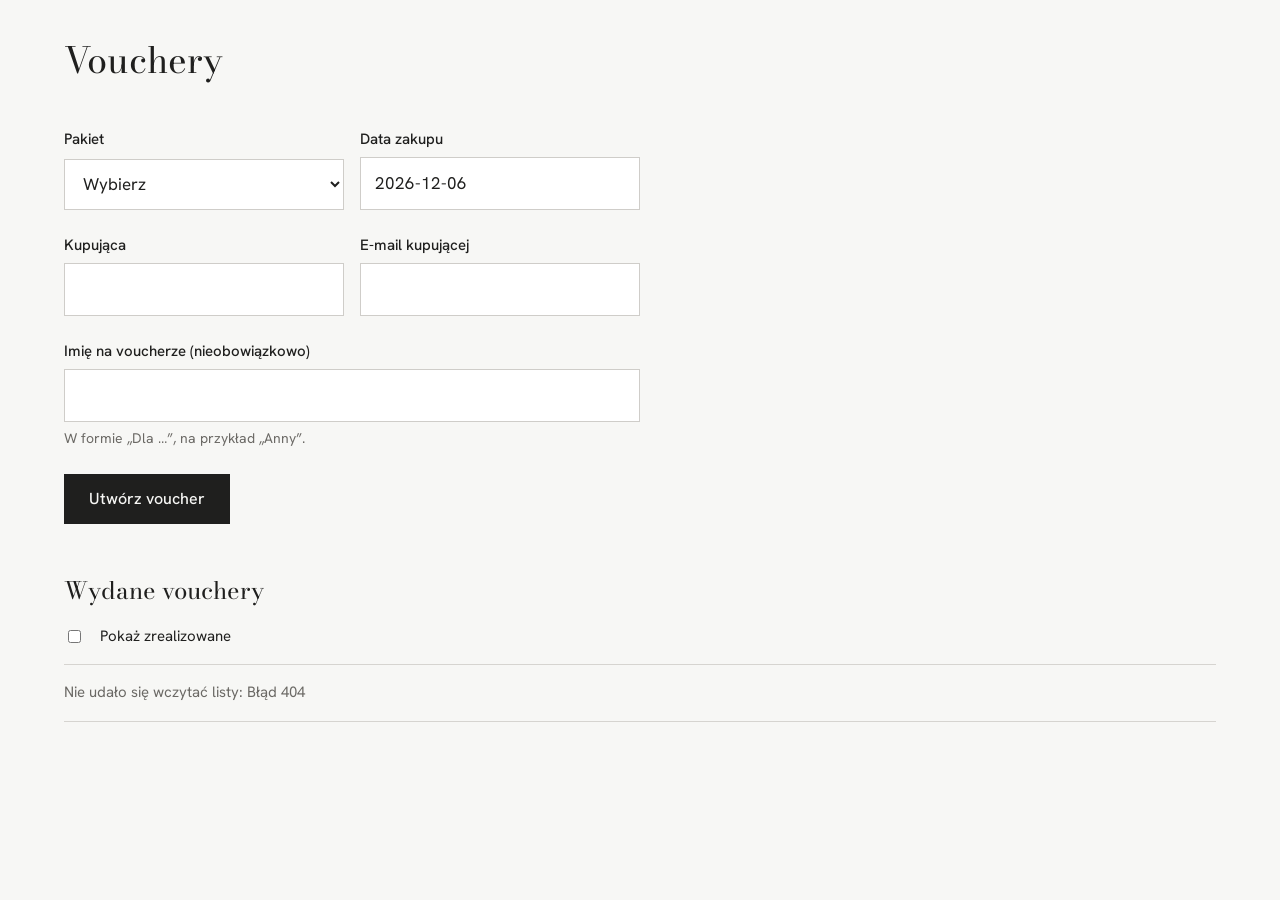
==== admin/index.html @ c0709812 "Panel voucherów: generator PDF, lista kodów w D1, wysyłka do kupującej /admin/ z formularzem tworzen" ====
<!doctype html>
<html lang="pl">
<head>
  <meta charset="utf-8">
  <meta name="viewport" content="width=device-width, initial-scale=1">
  <title>Vouchery – panel</title>
  <meta name="robots" content="noindex, nofollow">
  <link rel="stylesheet" href="/assets/style.css">
  <style>
    .panel { padding: 2rem var(--margines) 4rem; }
    .panel h1 { font-family: var(--serif); font-weight: 400; font-size: 2.25rem; margin: 0 0 1.5rem; }
    .panel h2 { font-family: var(--serif); font-weight: 400; font-size: 1.5rem; margin: 3rem 0 1rem; }
    .lista { list-style: none; margin: 0; padding: 0; border-top: 1px solid var(--linia); }
    .lista li { border-bottom: 1px solid var(--linia); padding: 1rem 0; display: grid; gap: 0.4rem; }
    .lista .kod { font-weight: 600; letter-spacing: 0.02em; }
    .lista .opis { color: var(--srebro); font-size: 0.9375rem; }
    .lista .akcje { display: flex; flex-wrap: wrap; gap: 0.5rem; margin-top: 0.25rem; }
    .lista button, .lista a.maly { font: 500 0.875rem/1 var(--sans); padding: 0.6rem 0.9rem; border: 1px solid var(--grafit); background: transparent; color: var(--grafit); text-decoration: none; cursor: pointer; }
    .lista button:hover, .lista a.maly:hover { background: var(--grafit); color: var(--papier); }
    .zrealizowany { opacity: 0.55; }
    .filtr { display: flex; gap: 1rem; align-items: center; margin-bottom: 1rem; font-size: 0.9375rem; }
  </style>
</head>
<body>
  <main class="panel">
    <h1>Vouchery</h1>

    <form class="formularz" id="nowy" novalidate>
      <div class="para">
        <div class="pole">
          <label for="pakiet">Pakiet</label>
          <select id="pakiet" name="pakiet" required>
            <option value="">Wybierz</option>
            <option>Kadr</option>
            <option>Seria</option>
            <option>Opowieść</option>
          </select>
        </div>
        <div class="pole">
          <label for="data_zakupu">Data zakupu</label>
          <input type="text" id="data_zakupu" name="data_zakupu" inputmode="numeric" placeholder="RRRR-MM-DD">
        </div>
      </div>
      <div class="para">
        <div class="pole">
          <label for="kupujaca">Kupująca</label>
          <input type="text" id="kupujaca" name="kupujaca" required>
        </div>
        <div class="pole">
          <label for="email">E-mail kupującej</label>
          <input type="email" id="email" name="email" required>
        </div>
      </div>
      <div class="pole">
        <label for="dla">Imię na voucherze (nieobowiązkowo)</label>
        <input type="text" id="dla" name="dla">
        <small>W formie „Dla …”, na przykład „Anny”.</small>
      </div>
      <div><button class="przycisk" type="submit">Utwórz voucher</button></div>
      <p class="komunikat" role="status" hidden></p>
    </form>

    <h2>Wydane vouchery</h2>
    <label class="filtr"><input type="checkbox" id="pokazZrealizowane"> Pokaż zrealizowane</label>
    <ul class="lista" id="lista"><li class="opis">Wczytywanie…</li></ul>
  </main>

  <script>
  (function () {
    const MIES = ["stycznia","lutego","marca","kwietnia","maja","czerwca","lipca","sierpnia","września","października","listopada","grudnia"];
    const slownie = (iso) => { if (!iso) return ""; const [r,m,d] = iso.slice(0,10).split("-").map(Number); return `${d} ${MIES[m-1]} ${r}`; };
    const dzis = new Date().toISOString().slice(0,10);
    document.getElementById("data_zakupu").value = dzis;

    const form = document.getElementById("nowy");
    const kom = form.querySelector(".komunikat");
    const pokaz = (t) => { kom.textContent = t; kom.hidden = false; };
    const lista = document.getElementById("lista");
    const filtr = document.getElementById("pokazZrealizowane");

    async function api(url, opcje) {
      const r = await fetch(url, opcje);
      const j = await r.json().catch(() => ({}));
      if (!r.ok) throw new Error(j.komunikat || "Błąd " + r.status);
      return j;
    }

    function el(tag, tekst, klasa) { const e = document.createElement(tag); if (tekst) e.textContent = tekst; if (klasa) e.className = klasa; return e; }

    async function wczytaj() {
      try {
        const { vouchery } = await api("/api/admin/vouchery");
        lista.innerHTML = "";
        const widoczne = vouchery.filter(v => filtr.checked || !v.zrealizowany_at);
        if (!widoczne.length) { lista.appendChild(el("li", "Brak voucherów do pokazania.", "opis")); return; }
        for (const v of widoczne) {
          const li = el("li", "", v.zrealizowany_at ? "zrealizowany" : "");
          li.appendChild(el("span", `${v.kod}  ${v.pakiet}`, "kod"));
          const opis = [`${v.kupujaca}, ${v.email}`, v.dla ? `dla ${v.dla}` : "", `ważny do ${slownie(v.wazny_do)}${v.przedluzony ? " (przedłużony)" : ""}`,
            v.wyslany_at ? `wysłany ${slownie(v.wyslany_at)}` : "jeszcze niewysłany", v.zrealizowany_at ? `zrealizowany ${slownie(v.zrealizowany_at)}` : ""].filter(Boolean).join(". ") + ".";
          li.appendChild(el("span", opis, "opis"));
          const akcje = el("div", "", "akcje");
          const pdf = el("a", "Pobierz PDF", "maly"); pdf.href = `/api/admin/vouchery/${v.kod}/pdf`; pdf.target = "_blank"; akcje.appendChild(pdf);
          const przyciski = [
            ["Wyślij do kupującej", async () => { if (!confirmuj(`Wysłać voucher ${v.kod} na ${v.email}?`)) return; return api(`/api/admin/vouchery/${v.kod}/wyslij`, { method: "POST" }); }],
            v.zrealizowany_at ? ["Cofnij realizację", () => status(v.kod, "cofnij")] : ["Oznacz jako zrealizowany", () => status(v.kod, "zrealizuj")],
          ];
          if (!v.przedluzony) przyciski.push(["Przedłuż o 3 miesiące", () => status(v.kod, "przedluz")]);
          for (const [nazwa, fn] of przyciski) {
            const b = el("button", nazwa); b.type = "button";
            b.addEventListener("click", async () => {
              b.disabled = true;
              try { const j = await fn(); if (j && j.komunikat) pokaz(j.komunikat); await wczytaj(); }
              catch (e) { pokaz(e.message); b.disabled = false; }
            });
            akcje.appendChild(b);
          }
          li.appendChild(akcje);
          lista.appendChild(li);
        }
      } catch (e) {
        lista.innerHTML = ""; lista.appendChild(el("li", "Nie udało się wczytać listy: " + e.message, "opis"));
      }
    }

    // Potwierdzenie bez okienka przeglądarki: drugie kliknięcie w ciągu 5 sekund.
    const oczekujace = new Map();
    function confirmuj(pytanie) {
      if (oczekujace.has(pytanie) && Date.now() - oczekujace.get(pytanie) < 5000) { oczekujace.delete(pytanie); return true; }
      oczekujace.set(pytanie, Date.now()); pokaz(pytanie + " Kliknij jeszcze raz, żeby potwierdzić."); return false;
    }

    const status = (kod, akcja) => api(`/api/admin/vouchery/${kod}/status`, { method: "POST", headers: { "content-type": "application/json" }, body: JSON.stringify({ akcja }) });

    form.addEventListener("submit", async (e) => {
      e.preventDefault();
      const dane = Object.fromEntries(new FormData(form));
      try {
        const { kod } = await api("/api/admin/vouchery", { method: "POST", headers: { "content-type": "application/json" }, body: JSON.stringify(dane) });
        form.reset(); document.getElementById("data_zakupu").value = dzis;
        pokaz(`Utworzono voucher ${kod}. Możesz pobrać PDF albo wysłać go kupującej z listy poniżej.`);
        await wczytaj();
      } catch (err) { pokaz(err.message); }
    });
    filtr.addEventListener("change", wczytaj);
    wczytaj();
  })();
  </script>
</body>
</html>
---- assets/style.css ----
/* Michał Ciemięga — portret i sylwetka
   Paleta wzięta ze studia: szare cyklo, papier, grafit. Bez koloru akcentu,
   bo zdjęcia są czarno-białe i to one mają być jedynym mocnym punktem. */

@font-face { font-family: "Bodoni Moda"; font-weight: 400; font-display: swap;
  src: url("fonts/bodoni-moda-latin-ext-400-normal.woff2") format("woff2");
  unicode-range: U+0100-02AF, U+0304, U+0308, U+0329, U+1E00-1E9F, U+1EF2-1EFF, U+2020, U+20A0-20AB, U+20AD-20C0, U+2113, U+2C60-2C7F, U+A720-A7FF; }
@font-face { font-family: "Bodoni Moda"; font-weight: 400; font-display: swap;
  src: url("fonts/bodoni-moda-latin-400-normal.woff2") format("woff2");
  unicode-range: U+0000-00FF, U+0131, U+0152-0153, U+02BB-02BC, U+02C6, U+02DA, U+02DC, U+0304, U+0308, U+0329, U+2000-206F, U+20AC, U+2122, U+2191, U+2193, U+2212, U+2215, U+FEFF, U+FFFD; }
@font-face { font-family: "Bodoni Moda"; font-weight: 500; font-display: swap;
  src: url("fonts/bodoni-moda-latin-ext-500-normal.woff2") format("woff2");
  unicode-range: U+0100-02AF, U+0304, U+0308, U+0329, U+1E00-1E9F, U+1EF2-1EFF, U+2020, U+20A0-20AB, U+20AD-20C0, U+2113, U+2C60-2C7F, U+A720-A7FF; }
@font-face { font-family: "Bodoni Moda"; font-weight: 500; font-display: swap;
  src: url("fonts/bodoni-moda-latin-500-normal.woff2") format("woff2");
  unicode-range: U+0000-00FF, U+0131, U+0152-0153, U+02BB-02BC, U+02C6, U+02DA, U+02DC, U+0304, U+0308, U+0329, U+2000-206F, U+20AC, U+2122, U+2191, U+2193, U+2212, U+2215, U+FEFF, U+FFFD; }
@font-face { font-family: "Hanken Grotesk"; font-weight: 400; font-display: swap;
  src: url("fonts/hanken-grotesk-latin-ext-400-normal.woff2") format("woff2");
  unicode-range: U+0100-02AF, U+0304, U+0308, U+0329, U+1E00-1E9F, U+1EF2-1EFF, U+2020, U+20A0-20AB, U+20AD-20C0, U+2113, U+2C60-2C7F, U+A720-A7FF; }
@font-face { font-family: "Hanken Grotesk"; font-weight: 400; font-display: swap;
  src: url("fonts/hanken-grotesk-latin-400-normal.woff2") format("woff2");
  unicode-range: U+0000-00FF, U+0131, U+0152-0153, U+02BB-02BC, U+02C6, U+02DA, U+02DC, U+0304, U+0308, U+0329, U+2000-206F, U+20AC, U+2122, U+2191, U+2193, U+2212, U+2215, U+FEFF, U+FFFD; }
@font-face { font-family: "Hanken Grotesk"; font-weight: 500; font-display: swap;
  src: url("fonts/hanken-grotesk-latin-ext-500-normal.woff2") format("woff2");
  unicode-range: U+0100-02AF, U+0304, U+0308, U+0329, U+1E00-1E9F, U+1EF2-1EFF, U+2020, U+20A0-20AB, U+20AD-20C0, U+2113, U+2C60-2C7F, U+A720-A7FF; }
@font-face { font-family: "Hanken Grotesk"; font-weight: 500; font-display: swap;
  src: url("fonts/hanken-grotesk-latin-500-normal.woff2") format("woff2");
  unicode-range: U+0000-00FF, U+0131, U+0152-0153, U+02BB-02BC, U+02C6, U+02DA, U+02DC, U+0304, U+0308, U+0329, U+2000-206F, U+20AC, U+2122, U+2191, U+2193, U+2212, U+2215, U+FEFF, U+FFFD; }
@font-face { font-family: "Hanken Grotesk"; font-weight: 600; font-display: swap;
  src: url("fonts/hanken-grotesk-latin-ext-600-normal.woff2") format("woff2");
  unicode-range: U+0100-02AF, U+0304, U+0308, U+0329, U+1E00-1E9F, U+1EF2-1EFF, U+2020, U+20A0-20AB, U+20AD-20C0, U+2113, U+2C60-2C7F, U+A720-A7FF; }
@font-face { font-family: "Hanken Grotesk"; font-weight: 600; font-display: swap;
  src: url("fonts/hanken-grotesk-latin-600-normal.woff2") format("woff2");
  unicode-range: U+0000-00FF, U+0131, U+0152-0153, U+02BB-02BC, U+02C6, U+02DA, U+02DC, U+0304, U+0308, U+0329, U+2000-206F, U+20AC, U+2122, U+2191, U+2193, U+2212, U+2215, U+FEFF, U+FFFD; }

:root {
  --papier: #f7f7f5;
  --cyklo: #e7e6e3;
  --cyklo-cien: #cfcdc9;
  --srebro: #6b6965;
  --grafit: #1f1f1e;
  --linia: #d6d4d0;

  --serif: "Bodoni Moda", "Didot", "Bodoni 72", Georgia, serif;
  --sans: "Hanken Grotesk", system-ui, -apple-system, "Segoe UI", sans-serif;

  --miara: 36rem;          /* szerokość kolumny tekstu, ok. 66 znaków */
  --margines: clamp(1.25rem, 5vw, 4rem);
}

*, *::before, *::after { box-sizing: border-box; }

html { -webkit-text-size-adjust: 100%; }

body {
  margin: 0;
  background: var(--papier);
  color: var(--grafit);
  font-family: var(--sans);
  font-size: 1.0625rem;
  line-height: 1.55;
  font-feature-settings: "kern", "liga";
}

img { max-width: 100%; display: block; }

a { color: inherit; text-decoration-thickness: 1px; text-underline-offset: 0.2em; }
a:hover { text-decoration-thickness: 2px; }

:focus-visible { outline: 2px solid var(--grafit); outline-offset: 3px; }

.skip {
  position: absolute; left: -999px; top: 0;
  background: var(--grafit); color: var(--papier); padding: 0.5rem 1rem;
}
.skip:focus { left: 1rem; top: 1rem; z-index: 10; }

/* ---------- Nagłówek ---------- */

.belka {
  display: flex; justify-content: space-between; align-items: baseline; gap: 1rem;
  padding: 1.25rem var(--margines);
  position: relative; z-index: 2;
}
.belka__znak { font-family: var(--serif); font-size: 1.125rem; text-decoration: none; }
.belka nav { display: flex; gap: clamp(1rem, 3vw, 2rem); font-size: 0.9375rem; }
.belka nav a { text-decoration: none; }
.belka nav a:hover { text-decoration: underline; }

/* ---------- Hero: cyklorama ----------
   Tło udaje studyjne cyklo: jasna ściana przechodzi łagodnym łukiem w podłogę.
   Ten łuk to jedyny ozdobnik strony. */

.cyklo {
  position: relative;
  margin-top: -4rem;
  padding: 7rem var(--margines) 0;
  min-height: min(100svh, 62rem);
  background:
    radial-gradient(120% 60% at 50% 100%, var(--cyklo-cien) 0%, transparent 70%),
    linear-gradient(180deg, var(--papier) 0%, var(--cyklo) 58%, var(--cyklo) 100%);
  display: grid;
  grid-template-columns: minmax(0, 1fr) minmax(0, 0.8fr);
  grid-template-rows: auto 1fr;
  column-gap: clamp(1.5rem, 4vw, 4rem);
  overflow: hidden;
}

.cyklo__nazwisko {
  grid-column: 1 / -1; grid-row: 1;
  margin: 0;
  font-family: var(--serif);
  font-weight: 400;
  font-size: clamp(3.25rem, 12.5vw, 11.5rem);
  line-height: 0.88;
  letter-spacing: -0.02em;
  position: relative; z-index: 1;
}
.cyklo__nazwisko span { display: block; }
.cyklo__nazwisko span + span { padding-left: 0.6em; }

.cyklo__opis {
  grid-column: 1; grid-row: 2; align-self: end;
  max-width: 24rem;
  padding-bottom: clamp(2.5rem, 7vw, 5rem);
}
.cyklo__opis p { margin: 0 0 1.5rem; font-size: 1.1875rem; }

.cyklo__kadr {
  grid-column: 2; grid-row: 1 / span 2;
  align-self: end;
  margin: 0;
  aspect-ratio: 4 / 5;
  width: 100%;
  max-width: 30rem;
  justify-self: end;
  margin-top: clamp(5rem, 11vw, 10rem);
  background: linear-gradient(180deg, #bdbbb7, #9c9a96);
  display: grid; place-items: end start;
  position: relative;
}
.cyklo__kadr figcaption {
  padding: 1rem; font-size: 0.8125rem; color: var(--papier);
}

/* ---------- Przyciski ---------- */

.przycisk {
  display: inline-block;
  font: 500 1rem/1 var(--sans);
  padding: 1rem 1.5rem;
  background: var(--grafit); color: var(--papier);
  border: 1px solid var(--grafit);
  text-decoration: none; cursor: pointer;
}
.przycisk:hover { background: transparent; color: var(--grafit); }
.przycisk--jasny { background: transparent; color: var(--grafit); }
.przycisk--jasny:hover { background: var(--grafit); color: var(--papier); }
.przycisk[disabled] { opacity: 0.5; cursor: wait; }

/* ---------- Sekcje ---------- */

main > section { padding: clamp(4rem, 10vw, 8rem) var(--margines); }

.naglowek {
  font-family: var(--serif);
  font-weight: 400;
  font-size: clamp(2rem, 5vw, 3.25rem);
  line-height: 1.05;
  margin: 0 0 2rem;
  max-width: 18ch;
}

.tekst { max-width: var(--miara); }
.tekst p { margin: 0 0 1rem; }
.cicho { color: var(--srebro); }

/* Oferta: dwa rodzaje sesji obok siebie, rozdzielone pionową linią jak dwa kadry na stykówce */
.oferta {
  display: grid; grid-template-columns: 1fr 1fr;
  border-top: 1px solid var(--linia);
  margin-top: 3rem;
}
.oferta article { padding: 2rem clamp(1rem, 4vw, 3rem) 0 0; }
.oferta article + article { border-left: 1px solid var(--linia); padding-left: clamp(1rem, 4vw, 3rem); }
.oferta h3 {
  font-family: var(--serif); font-weight: 400;
  font-size: clamp(1.75rem, 4vw, 2.5rem); margin: 0 0 1rem; line-height: 1.1;
}
.oferta p { max-width: 30rem; margin: 0 0 1rem; }

/* Rodzaje sesji: zwarta lista, nazwa po lewej, jedno zdanie po prawej */
.rodzaje { list-style: none; margin: 3rem 0 0; padding: 0; border-top: 1px solid var(--linia); }
.rodzaje li { border-bottom: 1px solid var(--linia); }
.rodzaje a {
  display: grid; grid-template-columns: minmax(12rem, 22rem) 1fr; gap: 1rem 2rem; align-items: baseline;
  padding: 1.25rem 0; text-decoration: none;
}
.rodzaje h3 { font-family: var(--serif); font-weight: 400; font-size: clamp(1.5rem, 3vw, 2rem); margin: 0; line-height: 1.15; }
.rodzaje p { margin: 0; max-width: 34rem; color: var(--srebro); }
.rodzaje a:hover h3, .rodzaje a:focus-visible h3 { text-decoration: underline; text-decoration-thickness: 1px; text-underline-offset: 0.15em; }

/* Podstrona rodzaju sesji */
.sesja h1 { margin-top: 0.5rem; }
.sesja__lead { font-family: var(--serif); font-size: clamp(1.25rem, 2.5vw, 1.625rem); line-height: 1.35; margin: 0 0 2rem; }
.sesja__akcje { display: flex; flex-wrap: wrap; gap: 0.75rem; margin: 2.5rem 0 1rem; }
.sesja__inne { list-style: none; padding: 0; display: flex; flex-wrap: wrap; gap: 0.5rem 1.5rem; }

/* Pakiety: trzy kolumny jak na stykówce, cena dużym krojem */
.pakiety {
  display: grid; grid-template-columns: repeat(3, minmax(0, 1fr));
  border-top: 1px solid var(--linia);
  margin-top: 3rem;
}
.pakiety article { padding: 2rem clamp(1rem, 3vw, 2.5rem) 0; }
.pakiety article:first-child { padding-left: 0; }
.pakiety article + article { border-left: 1px solid var(--linia); }
.pakiety h3 { font-family: var(--serif); font-weight: 400; font-size: clamp(1.75rem, 4vw, 2.5rem); margin: 0; line-height: 1.1; }
.pakiety__cena { font-family: var(--serif); font-size: clamp(1.25rem, 2.5vw, 1.5rem); margin: 0.5rem 0 1rem; }
.pakiety__opis { margin: 0 0 1.25rem; color: var(--srebro); max-width: 26rem; }
.pakiety ul { list-style: none; margin: 0; padding: 0; }
.pakiety li { padding: 0.5rem 0; border-top: 1px solid var(--linia); }
.dodatki { margin-top: 2.5rem; }
main > section#cennik { padding-top: 0; }

/* Przebieg sesji: to naprawdę jest sekwencja, więc numerujemy */
.przebieg {
  list-style: none; margin: 3rem 0 0; padding: 0;
  display: grid; grid-template-columns: repeat(5, minmax(0, 1fr)); gap: 1.5rem;
  counter-reset: krok;
}
.przebieg li { counter-increment: krok; border-top: 1px solid var(--grafit); padding-top: 1rem; }
.przebieg li::before {
  content: counter(krok);
  display: block; font-family: var(--serif); font-size: 2rem; line-height: 1; margin-bottom: 0.75rem;
}
.przebieg h3 { font-size: 1rem; font-weight: 600; margin: 0 0 0.5rem; }
.przebieg p { margin: 0; font-size: 0.9375rem; color: var(--srebro); }

/* Voucher */
.voucher { background: var(--cyklo); }
.voucher__uklad { display: grid; grid-template-columns: 1fr 1fr; gap: clamp(2rem, 6vw, 5rem); align-items: center; }
.voucher__karta {
  aspect-ratio: 210 / 99;
  background: var(--papier);
  border: 1px solid var(--cyklo-cien);
  padding: clamp(1rem, 3vw, 2rem);
  display: flex; flex-direction: column; justify-content: space-between;
  max-width: 32rem;
}
.voucher__karta strong { font-family: var(--serif); font-weight: 400; font-size: clamp(1.5rem, 3.5vw, 2.25rem); line-height: 1; }
.voucher__karta span { font-size: 0.8125rem; color: var(--srebro); }

/* ---------- Formularz ---------- */

.formularz { display: grid; gap: 1.5rem; max-width: var(--miara); margin-top: 2.5rem; }
.pole { display: grid; gap: 0.4rem; }
.pole label, .pole legend { font-weight: 500; font-size: 0.9375rem; padding: 0; }
.pole small { color: var(--srebro); font-size: 0.875rem; }
.para { display: grid; grid-template-columns: 1fr 1fr; gap: 1rem; }

input[type="text"], input[type="email"], input[type="tel"], select, textarea {
  font: inherit; color: inherit;
  background: #fff;
  border: 1px solid var(--cyklo-cien);
  border-radius: 0;
  padding: 0.75rem 0.875rem;
  width: 100%;
}
textarea { min-height: 6rem; resize: vertical; }
input:focus-visible, select:focus-visible, textarea:focus-visible { outline: 2px solid var(--grafit); outline-offset: 0; border-color: var(--grafit); }

fieldset { border: 0; margin: 0; padding: 0; }
.wybor { display: flex; flex-wrap: wrap; gap: 0.5rem; margin-top: 0.4rem; }
.wybor label { font-weight: 400; }
.wybor input { position: absolute; opacity: 0; pointer-events: none; }
.wybor span {
  display: inline-block; padding: 0.6rem 1rem;
  border: 1px solid var(--cyklo-cien); background: #fff; cursor: pointer;
}
.wybor input:checked + span { background: var(--grafit); color: var(--papier); border-color: var(--grafit); }
.wybor input:focus-visible + span { outline: 2px solid var(--grafit); outline-offset: 2px; }

.zgoda { display: flex; gap: 0.75rem; align-items: flex-start; font-size: 0.9375rem; }
.zgoda input { margin-top: 0.3rem; width: 1.1rem; height: 1.1rem; accent-color: var(--grafit); }

.ukryte { position: absolute; left: -9999px; width: 1px; height: 1px; overflow: hidden; }

.komunikat { padding: 1rem 1.25rem; border-left: 3px solid var(--grafit); background: #fff; }
.komunikat[hidden] { display: none; }

/* ---------- Strony z tekstem prawnym ---------- */

.dokument { padding: clamp(3rem, 8vw, 6rem) var(--margines); }
.dokument h1 { font-family: var(--serif); font-weight: 400; font-size: clamp(2.25rem, 6vw, 4rem); line-height: 1; margin: 0 0 1rem; }
.dokument h2 { font-family: var(--serif); font-weight: 500; font-size: 1.5rem; margin: 3rem 0 1rem; max-width: var(--miara); }
.dokument h3 { font-size: 1rem; font-weight: 600; margin: 2rem 0 0.75rem; }
.dokument p, .dokument ol, .dokument ul { max-width: var(--miara); }
.dokument li { margin-bottom: 0.5rem; }
.dokument .tabela { overflow-x: auto; margin: 1rem 0 1.5rem; }
.dokument table { border-collapse: collapse; font-size: 0.9375rem; min-width: 44rem; max-width: 64rem; }
.dokument th, .dokument td { text-align: left; vertical-align: top; padding: 0.75rem 1rem 0.75rem 0; border-bottom: 1px solid var(--linia); }
.dokument th { font-weight: 600; }

/* ---------- Stopka ---------- */

.stopka {
  padding: 3rem var(--margines);
  border-top: 1px solid var(--linia);
  display: grid; grid-template-columns: repeat(3, auto); justify-content: space-between; gap: 1.5rem;
  font-size: 0.875rem; color: var(--srebro);
}
.stopka p { margin: 0; }
.stopka a { color: var(--grafit); }

/* ---------- Mniejsze ekrany ---------- */

@media (max-width: 60rem) {
  .przebieg { grid-template-columns: 1fr 1fr; }
  .voucher__uklad { grid-template-columns: 1fr; }
}

@media (max-width: 40rem) {
  .belka nav a:not(:last-child) { display: none; }
  .cyklo { grid-template-columns: 1fr; padding-top: 6rem; }
  .cyklo__kadr { grid-column: 1; grid-row: auto; margin: 2.5rem 0 0; max-width: none; justify-self: stretch; }
  .cyklo__opis { grid-row: auto; padding-bottom: 0; margin-top: 2rem; }
  .cyklo__nazwisko span + span { padding-left: 0.35em; }
  .oferta { grid-template-columns: 1fr; }
  .rodzaje a { grid-template-columns: 1fr; gap: 0.4rem; }
  .pakiety { grid-template-columns: 1fr; }
  .pakiety article { padding-left: 0; }
  .pakiety article + article { border-left: 0; border-top: 1px solid var(--linia); margin-top: 2rem; }
  .oferta article + article { border-left: 0; border-top: 1px solid var(--linia); padding-left: 0; margin-top: 2rem; }
  .przebieg { grid-template-columns: 1fr; }
  .para { grid-template-columns: 1fr; }
  .stopka { grid-template-columns: 1fr; }
}

@media (prefers-reduced-motion: reduce) {
  * { transition: none !important; animation: none !important; }
}
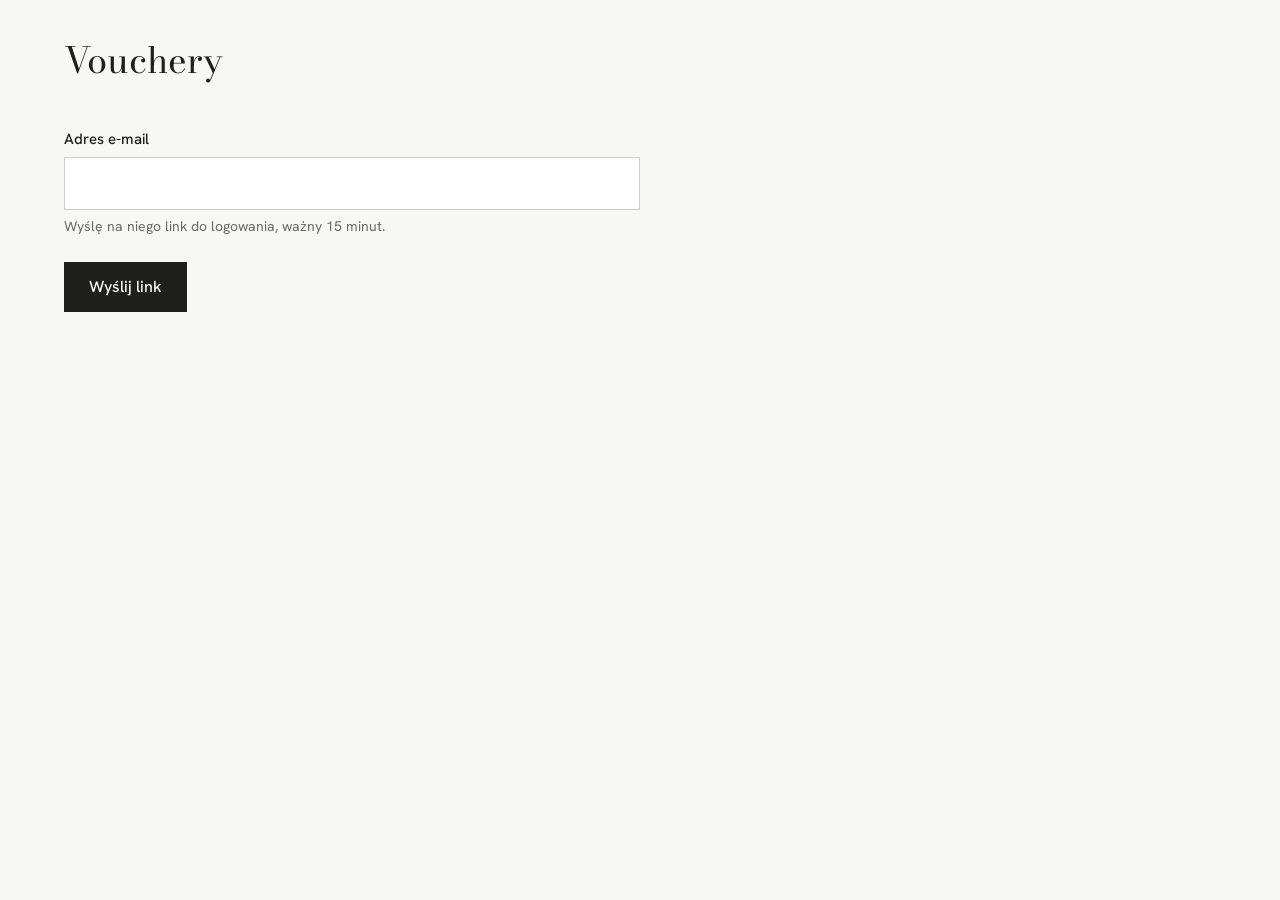
==== commit 6a798918: "Panel voucherów: logowanie linkiem wysyłanym mailem zamiast Cloudflare Access Link (15 minut, jednor" ====
--- a/admin/index.html
+++ b/admin/index.html
@@ -24,6 +24,18 @@
 <body>
   <main class="panel">
     <h1>Vouchery</h1>
+
+    <form class="formularz" id="logowanie" hidden novalidate>
+      <div class="pole">
+        <label for="login-email">Adres e-mail</label>
+        <input type="email" id="login-email" name="email" autocomplete="email" required>
+        <small>Wyślę na niego link do logowania, ważny 15 minut.</small>
+      </div>
+      <div><button class="przycisk" type="submit">Wyślij link</button></div>
+      <p class="komunikat" role="status" hidden></p>
+    </form>
+
+    <div id="panel" hidden>
 
     <form class="formularz" id="nowy" novalidate>
       <div class="para">
@@ -63,6 +75,8 @@
     <h2>Wydane vouchery</h2>
     <label class="filtr"><input type="checkbox" id="pokazZrealizowane"> Pokaż zrealizowane</label>
     <ul class="lista" id="lista"><li class="opis">Wczytywanie…</li></ul>
+    <p style="margin-top:3rem"><button class="przycisk przycisk--jasny" type="button" id="wyloguj">Wyloguj</button></p>
+    </div>
   </main>
 
   <script>
@@ -78,18 +92,33 @@
     const lista = document.getElementById("lista");
     const filtr = document.getElementById("pokazZrealizowane");
 
+    const logowanie = document.getElementById("logowanie");
+    const panel = document.getElementById("panel");
+    function pokazLogowanie() { panel.hidden = true; logowanie.hidden = false; }
+
     async function api(url, opcje) {
       const r = await fetch(url, opcje);
       const j = await r.json().catch(() => ({}));
+      if (r.status === 403) { pokazLogowanie(); throw new Error("Zaloguj się."); }
       if (!r.ok) throw new Error(j.komunikat || "Błąd " + r.status);
       return j;
     }
+
+    logowanie.addEventListener("submit", async (e) => {
+      e.preventDefault();
+      const k = logowanie.querySelector(".komunikat");
+      const r = await fetch("/api/logowanie", { method: "POST", headers: { "content-type": "application/json" }, body: JSON.stringify({ email: logowanie.email.value }) });
+      const j = await r.json().catch(() => ({}));
+      k.textContent = j.komunikat || "Spróbuj ponownie."; k.hidden = false;
+    });
+    document.getElementById("wyloguj").addEventListener("click", async () => { await fetch("/api/wyloguj", { method: "POST" }); location.reload(); });
 
     function el(tag, tekst, klasa) { const e = document.createElement(tag); if (tekst) e.textContent = tekst; if (klasa) e.className = klasa; return e; }
 
     async function wczytaj() {
       try {
         const { vouchery } = await api("/api/admin/vouchery");
+        panel.hidden = false; logowanie.hidden = true;
         lista.innerHTML = "";
         const widoczne = vouchery.filter(v => filtr.checked || !v.zrealizowany_at);
         if (!widoczne.length) { lista.appendChild(el("li", "Brak voucherów do pokazania.", "opis")); return; }
